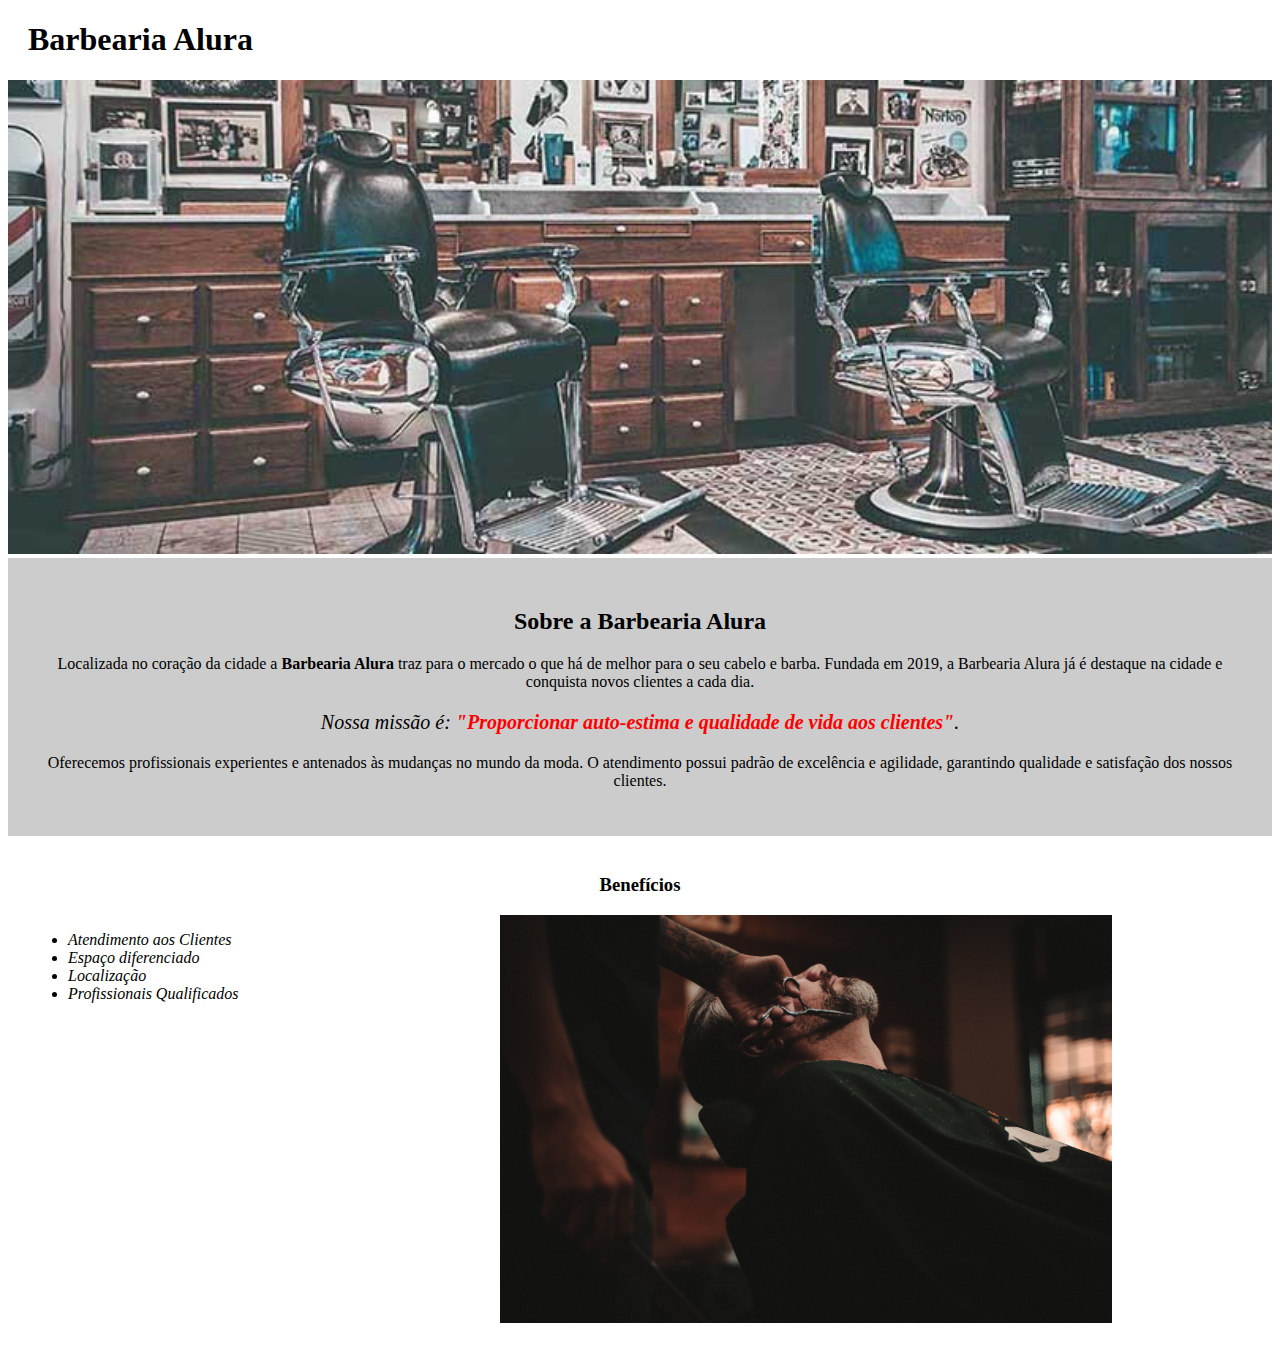
==== index.html @ e6ab0193 "Curso HTML" ====
<!DOCTYPE html>
<html lang="pt-br">
	<head>
		<meta charset="UTF-8">
		<title>Barbearia Alura</title>
		<link rel="stylesheet" href="style.css">
	</head>

	<body>
		<header>
			<h1 class="titulo-principal">Barbearia Alura</h1>
		</header>
		<img id="banner" src="banner.jpg">
		<div class="principal">
			<h2 class="titulo-centralizado">Sobre a Barbearia Alura</h2>
	 
			<p>Localizada no coração da cidade a <strong>Barbearia Alura</strong> traz para o mercado o que há de melhor para o seu cabelo e barba. Fundada em 2019, a Barbearia Alura já é destaque na cidade e conquista novos clientes a cada dia.</p>

			<p id="missao"><em>Nossa missão é: <strong>"Proporcionar auto-estima e qualidade de vida aos clientes"</strong>.</em></p>

			<p>Oferecemos profissionais experientes e antenados às mudanças no mundo da moda. O atendimento possui padrão de excelência e agilidade, garantindo qualidade e satisfação dos nossos clientes.</p>
		</div>

		<div class="beneficios">
			<h3 class="titulo-centralizado">Benefícios</h3>

			<ul>
				<li class="itens">Atendimento aos Clientes</li>
				<li class="itens">Espaço diferenciado</li>
				<li class="itens">Localização</li>
				<li class="itens">Profissionais Qualificados</li>
			</ul>

			<img src="beneficios.jpg" class="imagembeneficios">
		</div>
	</body>
</html>
---- style.css ----
#banner {
	width:100%;
}

.principal{
	background: #CCCCCC;
	padding: 30px;
}

.titulo-principal {
	padding-left: 20px;
}

.titulo-centralizado {
	text-align: center
}

p {
	text-align: center;
}

#missao {
	font-size: 20px
}

em strong {
	color: #FF0000;
}

.itens {
	font-style: italic
}

.beneficios {
	background: #FFFFFF;
	padding: 20px;
}

ul {
	display: inline-block;
	vertical-align: top;
	width: 20%;
	margin-right: 15%;
}

.imagembeneficios {
	width: 50%;
}
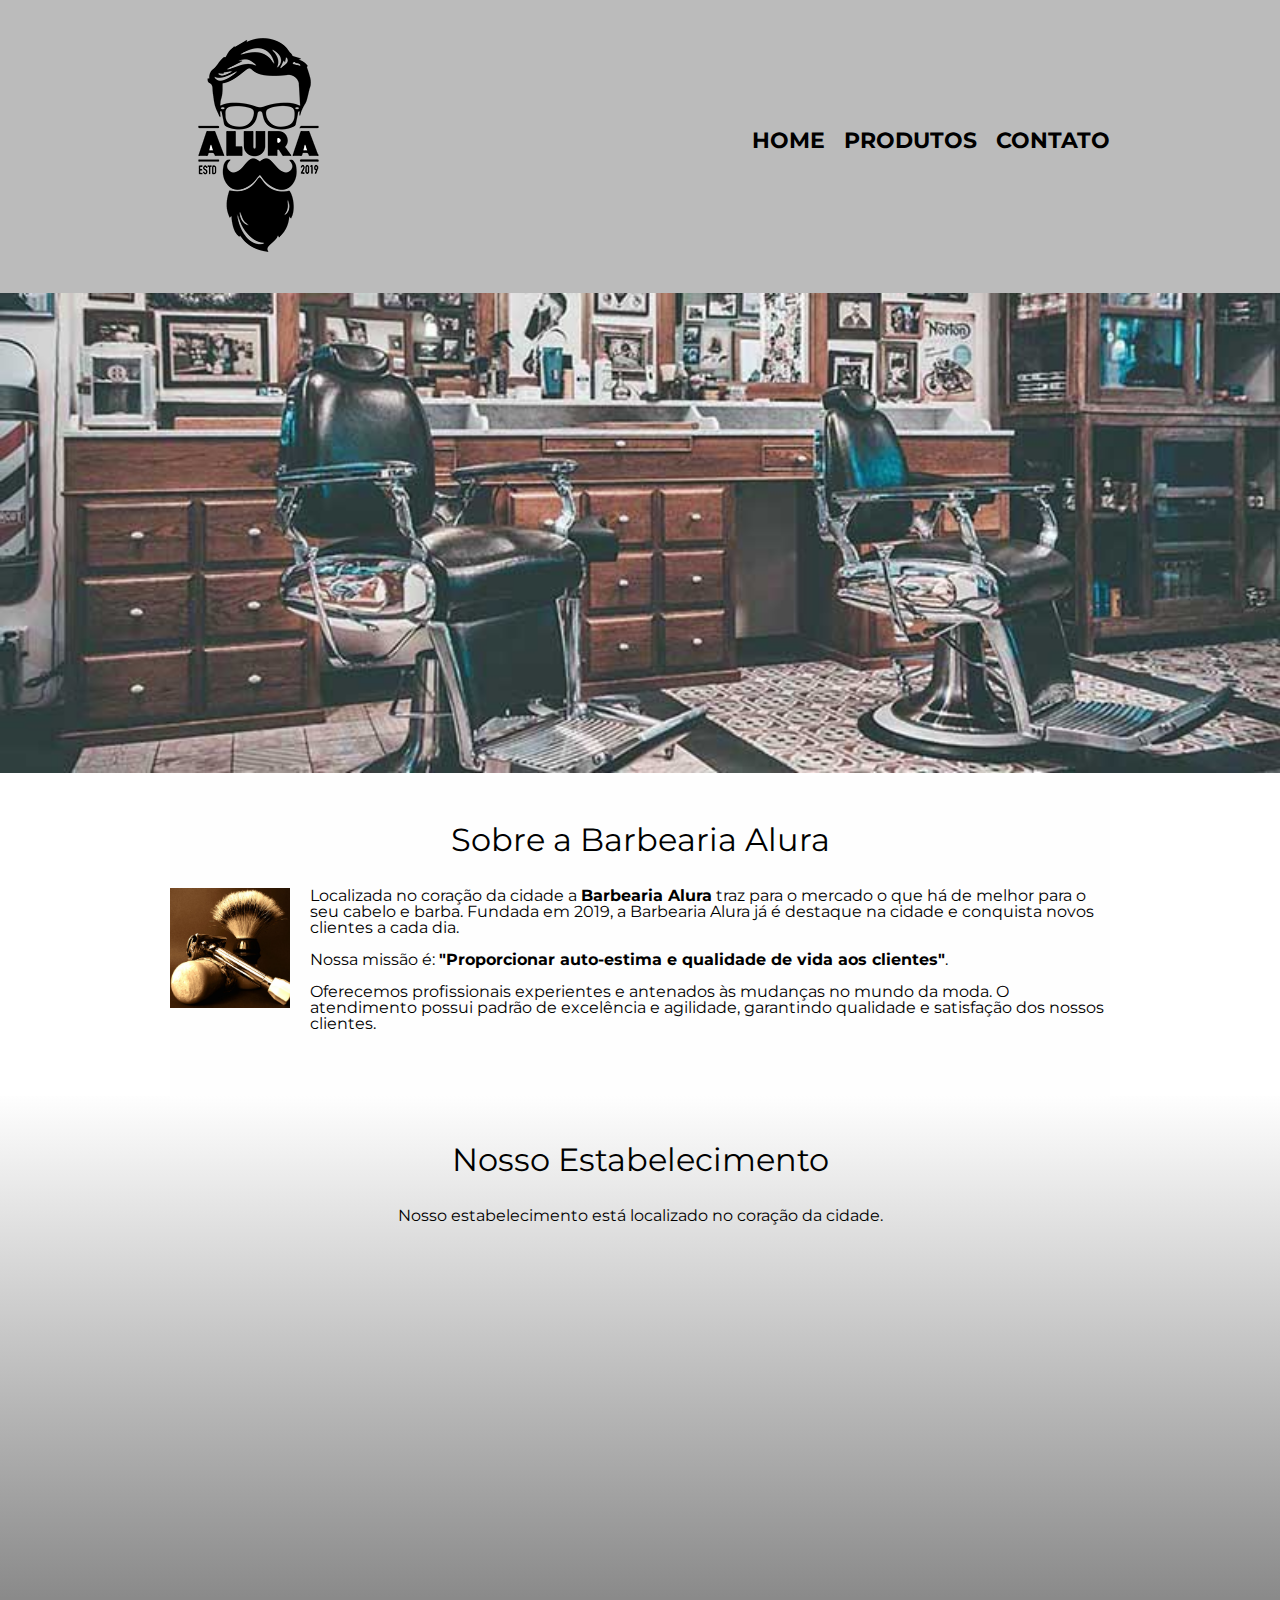
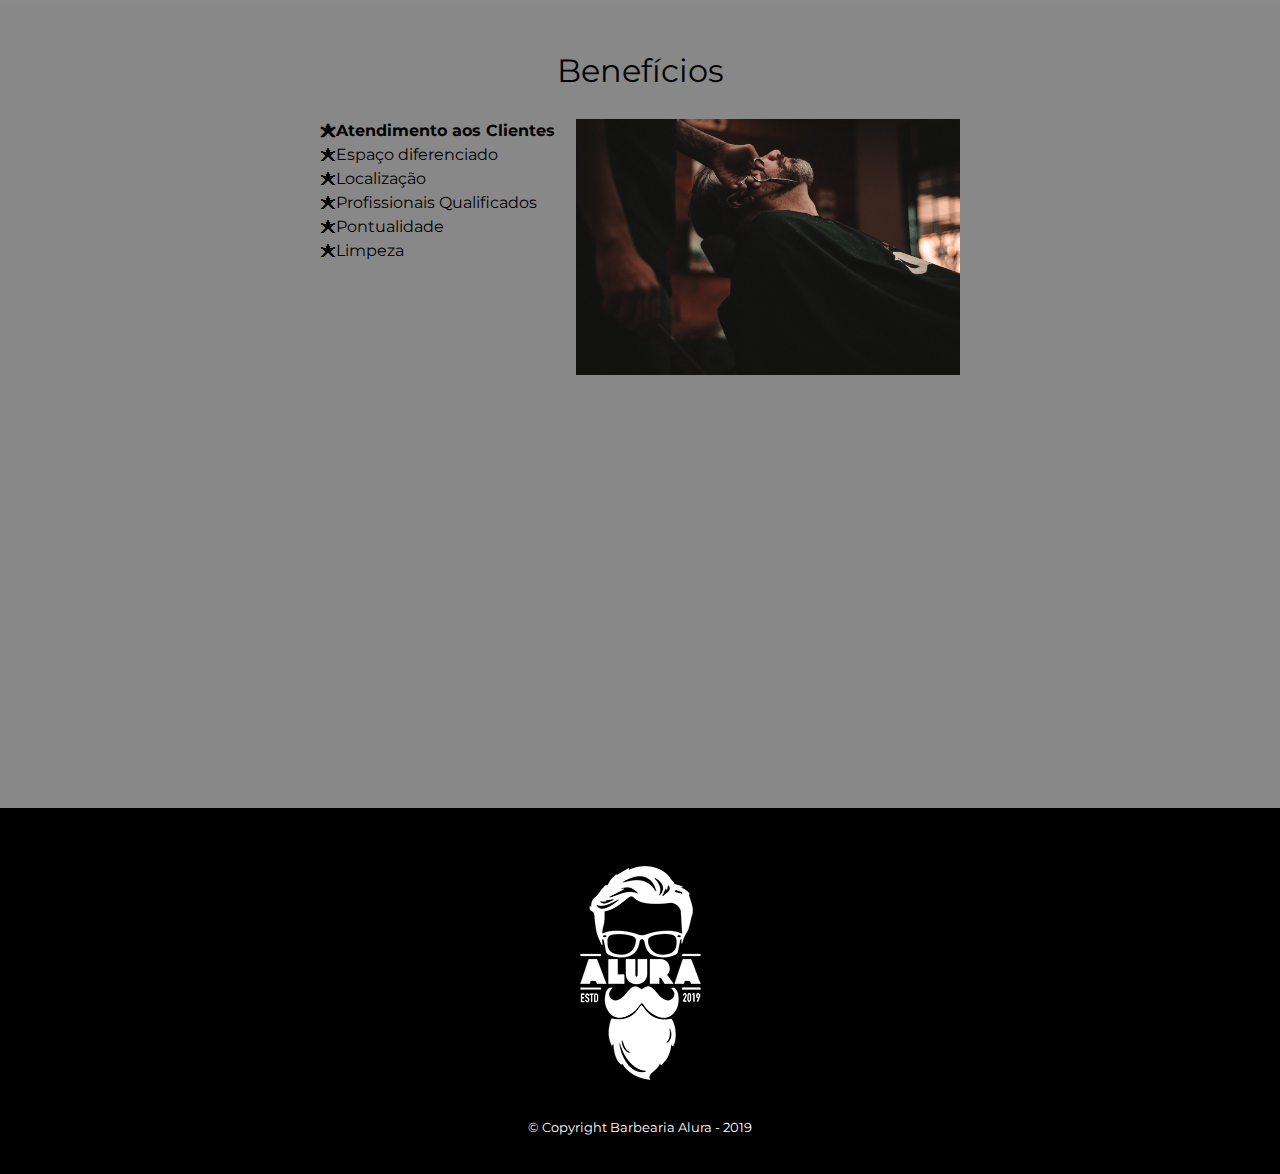
==== commit b18f8f44: "Finalizando a parte 4" ====
--- a/index.html
+++ b/index.html
@@ -1,37 +1,87 @@
 <!DOCTYPE html>
 <html lang="pt-br">
-	<head>
-		<meta charset="UTF-8">
-		<title>Barbearia Alura</title>
-		<link rel="stylesheet" href="style.css">
-	</head>
 
-	<body>
-		<header>
-			<h1 class="titulo-principal">Barbearia Alura</h1>
-		</header>
-		<img id="banner" src="banner.jpg">
-		<div class="principal">
-			<h2 class="titulo-centralizado">Sobre a Barbearia Alura</h2>
-	 
-			<p>Localizada no coração da cidade a <strong>Barbearia Alura</strong> traz para o mercado o que há de melhor para o seu cabelo e barba. Fundada em 2019, a Barbearia Alura já é destaque na cidade e conquista novos clientes a cada dia.</p>
+<head>
+	<meta charset="UTF-8">
+	<title>Barbearia Alura</title>
+	<link rel="stylesheet" href="reset.css">
+	<link rel="stylesheet" href="style.css">
+	<link href="https://fonts.googleapis.com/css?family=Montserrat&display=swap" rel="stylesheet">
+</head>
 
-			<p id="missao"><em>Nossa missão é: <strong>"Proporcionar auto-estima e qualidade de vida aos clientes"</strong>.</em></p>
+<body>
+	<header>
+		<div class="caixa">
+			<h1><img src="logo.png"></h1>
 
-			<p>Oferecemos profissionais experientes e antenados às mudanças no mundo da moda. O atendimento possui padrão de excelência e agilidade, garantindo qualidade e satisfação dos nossos clientes.</p>
+			<nav>
+				<ul>
+					<li><a href="index.html">Home</a></li>
+					<li><a href="produtos.html">Produtos</a></li>
+					<li><a href="contato.html">Contato</a></li>
+				</ul>
+			</nav>
 		</div>
+	</header>
 
-		<div class="beneficios">
-			<h3 class="titulo-centralizado">Benefícios</h3>
+    
+	<img class="banner" src="banner.jpg">
 
-			<ul>
-				<li class="itens">Atendimento aos Clientes</li>
+
+
+	<main>
+		<section class="principal">
+			<h2 class="titulo-principal">Sobre a Barbearia Alura</h2>
+          
+			<img  class="utensilios" src="utensilios.jpg" alt="Utensilios de um Barbeiro.">
+		
+			<p>Localizada no coração da cidade a <strong>Barbearia Alura</strong> traz para o mercado o que há de melhor
+				para o seu cabelo e barba. Fundada em 2019, a Barbearia Alura já é destaque na cidade e conquista novos
+				clientes a cada dia.</p>
+
+			<p id="missao"><em>Nossa missão é: <strong>"Proporcionar auto-estima e qualidade de vida aos
+						clientes"</strong>.</em></p>
+
+			<p>Oferecemos profissionais experientes e antenados às mudanças no mundo da moda. O atendimento possui
+				padrão de excelência e agilidade, garantindo qualidade e satisfação dos nossos clientes.</p>
+			</section>
+<section class="mapa">
+	<h3 class="titulo-principal">Nosso Estabelecimento</h3>
+  <p>Nosso estabelecimento está localizado no coração da cidade.</p>
+  <div class="mapa-conteudo">
+  <iframe src="https://www.google.com/maps/embed?pb=!1m18!1m12!1m3!1d1073.9281589348566!2d-48.478457395882124!3d-21.267651657442816!2m3!1f0!2f0!3f0!3m2!1i1024!2i768!4f13.1!3m3!1m2!1s0x94b9414d462acb95%3A0x568557fc9da03289!2sR.%20C%2C%20151%20-%20Parque%20Res.%20Laranjeiras%2C%20Monte%20Alto%20-%20SP%2C%2015910-000!5e0!3m2!1spt-BR!2sbr!4v1628776017604!5m2!1spt-BR!2sbr"
+   width="100%" height="300" style="border:0;" allowfullscreen="" loading="lazy"></iframe>
+</div>
+</section>
+
+
+
+		<section class="beneficios">
+			<h3 class="titulo-principal">Benefícios</h3>
+
+<div class="conteudo-beneficios">
+			<ul class="lista-beneficios">
+				<li class="itens ">Atendimento aos Clientes</li>
 				<li class="itens">Espaço diferenciado</li>
 				<li class="itens">Localização</li>
 				<li class="itens">Profissionais Qualificados</li>
-			</ul>
+				<li class="itens">Pontualidade</li>
+				<li class="itens">Limpeza</li>
+			</ul><img src="beneficios.jpg" class="imagem-beneficios">
+		</div>
+			<div class="video">
+				<iframe width="560" height="315" src="https://www.youtube.com/embed/wcVVXUV0YUY" frameborder="0" allow="accelerometer; autoplay; encrypted-media; gyroscope; picture-in-picture" allowfullscreen></iframe>
+			</div>
+		</section>
+	</main>
 
-			<img src="beneficios.jpg" class="imagembeneficios">
-		</div>
-	</body>
+
+
+
+	<footer>
+		<img src="logo-branco.png">
+		<p class="copyright">&copy; Copyright Barbearia Alura - 2019</p>
+	</footer>
+</body>
+
 </html>--- a/style.css
+++ b/style.css
@@ -1,48 +1,305 @@
-#banner {
-	width:100%;
-}
+body{
+	font-family: 'Montserrat', sans-serif;
+
+}
+
+header {
+	background: #BBBBBB;
+	padding: 20px 0;
+	
+}
+
+.caixa {
+	position: relative;
+	width: 940px;
+	margin: 0 auto;
+}
+
+
+
+
+/*--------------Page Contato------------------------*/
+main{
+
+
+}
+
+form{
+	margin: 40px 0;
+
+}
+
+
+form label, form legend{
+	display: block;
+   font-size: 20px;
+   margin: 0 0 10px;
+  
+}
+
+.input-padrao{
+	display:block;
+	margin: 0 0 20px;
+	padding: 10px 25px;
+	width: 50%;
+}
+
+
+.checkbox{
+	margin: 20px 0;
+}
+
+
+.enviar{
+	width: 40%;
+	padding: 15px 0;
+	background: blue;
+	color: white;
+	font-weight: bold;
+	font-size: 18px;
+	border: none;
+	border-radius: 5px;
+	transition: 1s all;
+	cursor: pointer;
+}
+
+.enviar:hover{
+	background: darkblue;
+	transform: scale(1.1);
+	/*transform: rotate(10deg) ;*/
+}
+
+
+/*-------------Table-------------*/
+table{
+margin: 20px 0 40px;
+
+}
+
+thead{
+	background: #555555;
+	color: white;
+
+font-weight: bold;}
+
+
+td,  th{
+	border: 1px solid #000;
+	padding: 8px 15px; 
+}
+
+
+
+
+
+
+nav {
+	position: absolute;
+	top: 110px;
+	right: 0;
+}
+
+nav li {
+	display: inline;
+	margin: 0 0 0 15px;
+}
+
+nav a {
+	text-transform: uppercase;
+	color: #000000;
+	font-weight: bold;
+	font-size: 22px;
+	text-decoration: none;
+}
+
+nav a:hover {
+	color: #C78C19;
+	text-decoration: underline;
+}
+
+.produtos {
+	width: 940px;
+	margin: 0 auto;
+	padding: 50px 0;
+}
+
+.produtos li {
+	display: inline-block;
+	text-align: center;
+	width: 30%;
+	vertical-align: top;
+	margin: 0 1.5%;
+	padding: 30px 20px;
+	box-sizing: border-box;
+	border: 2px solid #000000;
+	border-radius: 10px;
+}
+
+.produtos li:hover {
+	border-color: #C78C19;
+}
+
+.produtos li:active {
+	border-color: #088C19;	
+}
+
+.produtos li:hover h2 {
+	font-size: 34px;
+}
+
+.produtos h2 {
+	font-size: 30px;
+	font-weight: bold;
+}
+
+.produto-descricao {
+	font-size: 18px;
+}
+
+.produto-preco {
+	font-size: 22px;
+	font-weight: bold;
+	margin-top: 10px;
+}
+
+footer {
+	text-align: center;
+	/*background: url("bg.jpg");*/
+	background: #000000;
+	padding: 40px 0;
+}
+
+.copyright {
+	color: #FFFFFF;
+	font-size: 13px;
+	margin: 20px 0 0;
+}
+
+
+/*------Home page-------------*/
+
+.banner{
+	width: 100%;
+}
+
+.titulo-principal{
+	text-align: center;
+	font-size: 2em ;
+	margin: 0 0 1em; 
+	clear: left;
+}
+
+/*----primeira letra negrito-----
+
+.titulo-principal:first-letter{
+  font-weight: bold;
+
+}
+
+/*-----primeiro paragrafo em italico----
+p:first-line{
+	font-style: italic;
+}
+
+/*-----criar algo que é usado antes do elemento---
+.titulo-principal:before {
+content: "[";
+}
+
+/*-----criar algo depois do elemento ------
+.titulo-principal:after{
+	content: "]";
+}
+*/
 
 .principal{
-	background: #CCCCCC;
-	padding: 30px;
-}
-
-.titulo-principal {
-	padding-left: 20px;
-}
-
-.titulo-centralizado {
-	text-align: center
-}
-
-p {
+padding: 3em 0;
+background: #FEFEFE;
+width: 940px;
+margin: 0 auto;
+
+}
+.principal p{
+	margin: 0 0 1em;
+
+}
+
+.principal strong{
+	font-weight: bold;
+}
+
+.principal em{
+	font-weight: italic;
+}
+
+
+.mapa{
+	padding: 3em 0;
+
+	background: linear-gradient( #FEFEFE, #888888);
+}
+
+.mapa p {
+	margin: 0 0 2em;
 	text-align: center;
 }
 
-#missao {
-	font-size: 20px
-}
-
-em strong {
-	color: #FF0000;
-}
-
-.itens {
-	font-style: italic
-}
-
-.beneficios {
-	background: #FFFFFF;
-	padding: 20px;
-}
-
-ul {
+.mapa-conteudo{
+	width: 940px;
+	margin: 0 auto;	
+	
+}
+.utensilios{
+	width: 120px;
+   float:left;
+   margin: 0 20px 20px 0;
+}
+.beneficios{
+	padding: 3em 0;
+	background: #888888;
+}
+ .lista-beneficios{
+	width: 40%;
 	display: inline-block;
 	vertical-align: top;
-	width: 20%;
-	margin-right: 15%;
-}
-
-.imagembeneficios {
-	width: 50%;
+	
+}
+
+.conteudo-beneficios{
+	width: 640px;
+	margin: 0 auto;
+}
+
+.imagem-beneficios{
+	width: 60%;
+}
+
+.itens{
+	line-height: 1.5;
+}
+
+.itens:before{
+	/*-----unicode  caracteres---------*/ 
+	content:"🟊";
+}
+
+.itens:first-child{
+	font-weight: bold;
+}
+
+/*-----------------ultimo elemento------------
+.itens:last-child{
+	font-weight: bold;
+}
+
+/*--------------------elementos pares------------
+.itens:nth-child(2n){
+	font-weight: bold;
+}
+*/
+
+
+.video{
+	width: 560px;
+	margin: 2em auto;
 }